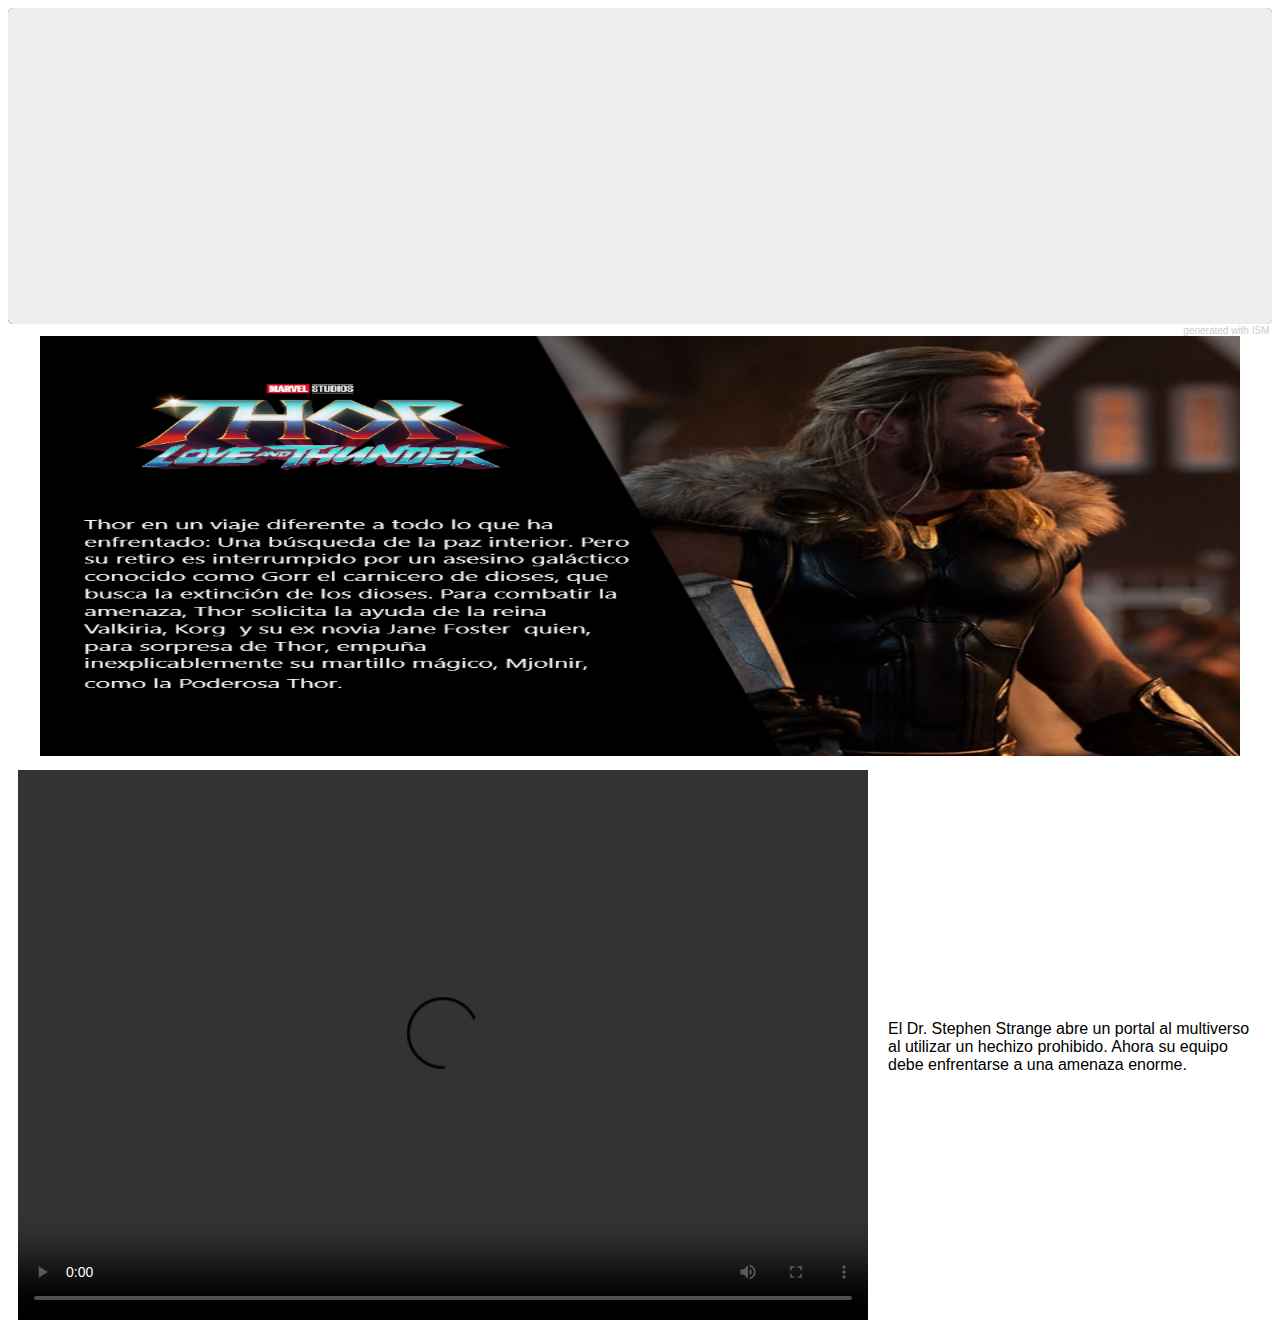
==== cuerpo.html @ 843fe026 "Aceptable" ====
<!DOCTYPE html>
<html lang="en">
<head>
    <meta charset="UTF-8">
    <meta http-equiv="X-UA-Compatible" content="IE=edge">
    <meta name="viewport" content="width=device-width, initial-scale=1.0">
    <title>Cuerpo</title>
    <link rel="stylesheet" href="estilo1.css">
    <link rel="stylesheet" href="galeria.css"/>
    <script src="archivo.js"></script>
    

</head>
<style type="text/css">
	table, th, td {
		border: 0px solid rgb(48, 48, 48);
		border-collapse: collapse;
	}
	th, td {
		padding: 10px;
	}
	th {
		text-align: left;
	}
</style>
<body>
    <div class="ism-slider" data-transition_type="fade" data-play_type="loop" id="my-slider">
        <ol>
          <li>
            <img src="Thor.jpg">
          </li>
          <li>
            <img src="moonknight.jpg">
          </li>
          <li>
            <img src="doctor-strange.jpg">
          </li>
        </ol>
      </div>
      <p class="ism-badge" id="my-slider-ism-badge"><a class="ism-link" href="http://imageslidermaker.com" rel="nofollow">generated with ISM</a></p>
<center><img src="Promo2.png" width="1200" height="420"></center>
<table>
    <tr>
        <td>
            <video src="Marvel Studios' Thor_ Love and Thunder _ Official Trailer.mp4" width="850" height="550" controls autoplay></video> 
        </td>
        <td>
         El Dr. Stephen Strange abre un portal al multiverso al utilizar un hechizo prohibido. Ahora su equipo debe enfrentarse a una amenaza enorme.
        </td>
    </tr>
</table>

</body>
</html>
---- estilo1.css ----
body {
font-family: Impact, Haettenschweiler, 'Arial Narrow Bold', sans-serif;
}
---- galeria.css ----
.ism-slider > ol, .ism-slider > ol > li, .ism-slider > ol > li > img { width: 100%; list-style: none; margin: 0; padding: 0; }
.ism-slider {
  overflow: hidden;
  position: relative;
  padding: 0 !important;
  -webkit-user-select: none;
  -khtml-user-select: none;
  -moz-user-select: none;
  -ms-user-select: none;
  user-select: none;
  cursor: default;
  z-index: 2;
  background-color: rgba(0, 0, 0, 0.1);
  -webkit-animation: ism-fadein 3s;
  -webkit-background-clip: padding-box;
  -moz-background-clip: padding;
  background-clip: padding-box;
}
@-webkit-keyframes ism-fadein {
  from { opacity: 0; }
  to { opacity: 1; }
}
@-webkit-keyframes ism-loading {
  50% { left: 120px; }
}

.ism-slider .ism-slides {
  list-style: none;
  position: absolute;
  height: 100%;
  top: 0;
  padding: 0 !important;
  margin-top: 0;
  margin-bottom: 0;
  z-index: 1;
}

.ism-slider li.ism-slide {
  height: 100%;
  overflow: hidden;
  position: absolute;
  display: block;
  top: 0;
  bottom: 0;
  margin: 0 !important;
  padding: 0 !important;
  background-color: #d5d5d5;
  text-align: center;
}

.ism-slider .ism-img-frame {
  display: block;
  position: absolute;
  width: 100%;
  height: 100%;
}

.ism-slider a.ism-image-link {
  position: absolute;
  color: inherit;
  text-decoration: none;
  display: block;
  top: 0;
  left: 0;
  width: 100%;
  height: 100%;
}

.ism-slider .ism-img {
  display: block;
  border: none;
  position: absolute;
  pointer-events: none;
}

.ism-button, .ism-pause-button {
  position: absolute;
  display: block;
  -webkit-box-sizing: border-box; -moz-box-sizing: border-box; box-sizing: border-box;
  border: none;
  outline: none;
  text-align:center;
  z-index: 6;
  cursor: pointer;
  padding: 0;
  background-repeat: no-repeat;
  background-position: center center;
}

.ism-pause-button {
  display: none;
  left: 50%;
}

.ism-slider:hover .ism-pause-button {
  display: block;
}

.ism-caption {
  -webkit-box-sizing: border-box; -moz-box-sizing: border-box; box-sizing: border-box;
  padding: 0 1em;
  text-shadow: none;
  line-height: 1.2em;
  padding: 0.25em 0.5em;
  width: auto;
  height: auto;
  text-align: center;
  visibility: hidden;
}

a.ism-image-link .ism-caption, a.ism-caption {
  text-decoration: none;
  font-weight: normal;
}

a.ism-caption:hover {
  text-decoration: underline;
}

.ism-caption-0 {
  z-index: 3;
}

.ism-caption-1 {
  z-index: 4;
}

.ism-caption-2 {
  z-index: 5;
}

.ism-radios {
  margin: 0;
  padding: 0;
  list-style: none;
  color: #fff;
  font-size: 1px;
}

.ism-slider .ism-radios {
  position: absolute;
  -webkit-box-sizing: border-box; -moz-box-sizing: border-box; box-sizing: border-box;
  z-index: 6;
  bottom: 5px;
  left: 0;
  right: 0;
  width: auto;
  background-color: rgba(255, 255, 255, 0.0);
  padding: 0 7px;
  height: 0;
  overflow: visible;
}

.ism-slider .ism-radios.ism-radios-as-thumbnails {
  bottom: 5px;
}

.ism-radios li {
  position: relative;
  display: inline-block;
  margin: 0 3px;
  padding: 0;
}

.ism-radios input.ism-radio {
  display: none;
}

.ism-radios label {
  display: block;
  -webkit-box-sizing: border-box; -moz-box-sizing: border-box; box-sizing: border-box;
  margin: 0;
  text-decoration: none;
  cursor: pointer;
}

.ism-radios-as-thumbnails label {
  -webkit-background-size: 120% auto; -moz-background-size: 120% auto; -o-background-size: 120% auto; background-size: 120% auto;
  background-position: center center;
  background-repeat: no-repeat;
  border: 2px solid rgba(255, 255, 255, 0.6);
  opacity: 0.8;
}

.ism-radios-as-thumbnails label:hover {
  border: 2px solid #fff;
  opacity: 1;
}

.ism-radios-as-thumbnails li.active label {
  border: 2px solid rgba(255, 255, 255, 1.0);
  opacity: 1;
}

p.ism-badge {
  margin: 0 auto;
  text-align: right;
  font-size: 10px;
  padding-top: 1px;
  color: #ccc;
  font-family: sans-serif;
  font-weight: normal;
}

p.ism-badge a.ism-link {
  color: inherit;
  text-decoration: none;
  margin-right: 0.25em;
}

p.ism-badge a.ism-link:hover {
  color: #aaa;
  text-decoration: underline;
}

.ism-zoom-in {
  -webkit-animation: zoomin 0.81s linear 1;
  animation: zoomin 0.81s linear 1;
}

@-webkit-keyframes zoomin {
  0% { -webkit-transform: scale(1.0); transform: scale(1.0); }
  100% { -webkit-transform: scale(3.0); transform: scale(3.0); }
}
@keyframes zoomin {
  0% { -webkit-transform: scale(1.0); transform: scale(1.0); }
  100% { -webkit-transform: scale(3.0); transform: scale(3.0); }
}

@-webkit-keyframes fadein {
  0% { opacity: 0; }
 100% { opacity: 1; }
}
@keyframes fadein {
  0% { opacity: 0; }
 100% { opacity: 1; }
}

@-webkit-keyframes slidein {
  0% { -webkit-transform: translate(-1200px, 0); transform: translate(-1200px, 0); }
  100% { -webkit-transform: translate(0, 0); transform: translate(0, 0); }
}
@keyframes slidein {
  0% { -webkit-transform: translate(-1200px, 0); transform: translate(-1200px, 0); }
  100% { -webkit-transform: translate(0, 0); transform: translate(0, 0); }
}

@-webkit-keyframes popin {
  50% { -webkit-transform: scale(1.2); transform: scale(1.2); }
}
@keyframes popin {
  50% { -webkit-transform: scale(1.2); transform: scale(1.2); }
}

.ism-zoom-pan {
  -webkit-animation: zoompan 20.0s linear 1;
  animation: zoompan 20.0s linear 1;
}
@-webkit-keyframes zoompan {
  0% { -webkit-transform: translate(0, 0) scale(1.0); transform: translate(0, 0) scale(1.0); }
  50% { -webkit-transform: translate(-5%, -5%) scale(1.3); transform: translate(-5%, -5%) scale(1.3); }
  100% { -webkit-transform: translate(0, 0) scale(1.0); transform: translate(0, 0) scale(1.0); }
}
@keyframes zoompan {
  0% { -webkit-transform: translate(0, 0) scale(1.0); transform: translate(0, 0) scale(1.0); }
  50% { -webkit-transform: translate(-5%, -5%) scale(1.3); transform: translate(-5%, -5%) scale(1.3); }
  100% { -webkit-transform: translate(0, 0) scale(1.0); transform: translate(0, 0) scale(1.0); }
}

.ism-zoom-rotate {
  -webkit-animation: zoomrotate 20.0s linear 1;
  animation: zoomrotate 20.0s linear 1;
}
@-webkit-keyframes zoomrotate {
  0% { -webkit-transform: rotate(0) scale(1.0); transform: rotate(0) scale(1.0); }
  50% { -webkit-transform: rotate(-5deg) scale(1.3); transform: rotate(-5deg) scale(1.3); }
  100% { -webkit-transform: rotate(0) scale(1.0); transform: rotate(0) scale(1.0); }
}
@keyframes zoomrotate {
  0% { -webkit-transform: rotate(0) scale(1.0); transform: rotate(0) scale(1.0); }
  50% { -webkit-transform: rotate(-5deg) scale(1.3); transform: rotate(-5deg) scale(1.3); }
  100% { -webkit-transform: rotate(0) scale(1.0); transform: rotate(0) scale(1.0); }
}
/* SLIDER */

#my-slider {
    width: 100%;
    -webkit-border-radius: 5px; border-radius: 5px; 
}

#my-slider-ism-badge {
    width: 100%;
}

#my-slider:before {
    content: ''; display: block; padding-top: 25%;
}

#my-slider .ism-frame {
    position: absolute; top: 0; bottom: 0; left: 0; width: 100%;
}

#my-slider .ism-button {
    display: block;
    border-radius: 5px;
    width: 50px; height: 50px; background-size: 16px 16px; top: 50%; margin-top: -25px;
    color: #fff; background-color: rgba(255, 255, 255, 0.3);
    display: block; visibility: visible;
}

#my-slider .ism-button-prev {
    background-image: url([data-uri]);
    left: 10px;
}

#my-slider .ism-button-next {
    background-image: url([data-uri]);
    right: 10px;
}

#my-slider .ism-pause-button {
    width: 50px; height: 50px; background-size: 16px 16px; top: 50%; margin-top: -25px; border-radius: 25px; margin-left: -25px;
    color: #fff; background-color: rgba(255, 255, 255, 0.3); background-image: url([data-uri]);
}

#my-slider .ism-pause-button.ism-play {
    background-image: url([data-uri]);
}

#my-slider .ism-button:hover {
    background-color: rgba(255, 255, 255, 0.6);
}

#my-slider .ism-pause-button:hover {
    background-color: rgba(255, 255, 255, 0.6);
}

#my-slider .ism-radios {
    display: block;
    height: 20px;
    text-align: center;
}

#my-slider .ism-radios label {
    width: 20px; height: 20px;
    border-radius: 10px;
    color: #fff; background-color: rgba(0, 0, 0, 0.5);
}

#my-slider .ism-radios li.active label {
    background-color: rgba(0, 0, 0, 1.0);
}

#my-slider .ism-radios label:hover {
    background-color: rgba(0, 0, 0, 0.8);
}


/* SLIDES */

#my-slider .ism-slide-0 .ism-img-frame {
    width: 100%;
}

#my-slider .ism-slide-0 .ism-img {
    width: 100%;
    top: 50%; -webkit-transform: translateY(-50%); -moz-transform: translateY(-50%); -ms-transform: translateY(-50%); transform: translateY(-50%);
}

#my-slider .ism-slide-1 .ism-img-frame {
    width: 100%;
}

#my-slider .ism-slide-1 .ism-img {
    width: 100%;
    top: 50%; -webkit-transform: translateY(-50%); -moz-transform: translateY(-50%); -ms-transform: translateY(-50%); transform: translateY(-50%);
}

#my-slider .ism-slide-2 .ism-img-frame {
    width: 100%;
}

#my-slider .ism-slide-2 .ism-img {
    width: 100%;
    top: 50%; -webkit-transform: translateY(-50%); -moz-transform: translateY(-50%); -ms-transform: translateY(-50%); transform: translateY(-50%);
}


/* CAPTIONS */

#my-slider .ism-slide-0 .ism-caption-0.ism-caption-anim {
    -webkit-animation: fadein 0.5s; animation: fadein 0.5s;
}

#my-slider .ism-slide-0 .ism-caption-1.ism-caption-anim {
    -webkit-animation: fadein 0.5s; animation: fadein 0.5s;
}

#my-slider .ism-slide-0 .ism-caption-2.ism-caption-anim {
    -webkit-animation: fadein 0.5s; animation: fadein 0.5s;
}

#my-slider .ism-slide-1 .ism-caption-0.ism-caption-anim {
    -webkit-animation: fadein 0.5s; animation: fadein 0.5s;
}

#my-slider .ism-slide-1 .ism-caption-1.ism-caption-anim {
    -webkit-animation: fadein 0.5s; animation: fadein 0.5s;
}

#my-slider .ism-slide-1 .ism-caption-2.ism-caption-anim {
    -webkit-animation: fadein 0.5s; animation: fadein 0.5s;
}

#my-slider .ism-slide-2 .ism-caption-0.ism-caption-anim {
    -webkit-animation: fadein 0.5s; animation: fadein 0.5s;
}

#my-slider .ism-slide-2 .ism-caption-1.ism-caption-anim {
    -webkit-animation: fadein 0.5s; animation: fadein 0.5s;
}

#my-slider .ism-slide-2 .ism-caption-2.ism-caption-anim {
    -webkit-animation: fadein 0.5s; animation: fadein 0.5s;
}

#my-slider .ism-slide-0 .ism-caption-0 {
    font-size: 1.25em;
    font-family: sans-serif;
    position: absolute; top: 10%;
    left: 5%;
    border-radius: 4px;
    border: none;
    color: #fff; background-color: rgba(0, 0, 0, 0.70);
}

#my-slider .ism-slide-0 .ism-caption-1 {
    font-size: 1.25em;
    font-family: sans-serif;
    position: absolute; top: 60%;
    left: 40%;
    border-radius: 4px;
    border: none;
    color: #fff; background-color: rgba(0, 0, 0, 0.70);
}

#my-slider .ism-slide-0 .ism-caption-2 {
    font-size: 1.25em;
    font-family: sans-serif;
    position: absolute; top: 20%;
    left: 60%;
    border-radius: 4px;
    border: none;
    color: #fff; background-color: rgba(0, 0, 0, 0.70);
}

#my-slider .ism-slide-1 .ism-caption-0 {
    font-size: 1.25em;
    font-family: sans-serif;
    position: absolute; top: 10%;
    left: 5%;
    border-radius: 4px;
    border: none;
    color: #fff; background-color: rgba(0, 0, 0, 0.70);
}

#my-slider .ism-slide-1 .ism-caption-1 {
    font-size: 1.25em;
    font-family: sans-serif;
    position: absolute; top: 60%;
    left: 40%;
    border-radius: 4px;
    border: none;
    color: #fff; background-color: rgba(0, 0, 0, 0.70);
}

#my-slider .ism-slide-1 .ism-caption-2 {
    font-size: 1.25em;
    font-family: sans-serif;
    position: absolute; top: 20%;
    left: 60%;
    border-radius: 4px;
    border: none;
    color: #fff; background-color: rgba(0, 0, 0, 0.70);
}

#my-slider .ism-slide-2 .ism-caption-0 {
    font-size: 1.25em;
    font-family: sans-serif;
    position: absolute; top: 10%;
    left: 5%;
    border-radius: 4px;
    border: none;
    color: #fff; background-color: rgba(0, 0, 0, 0.70);
}

#my-slider .ism-slide-2 .ism-caption-1 {
    font-size: 1.25em;
    font-family: sans-serif;
    position: absolute; top: 60%;
    left: 40%;
    border-radius: 4px;
    border: none;
    color: #fff; background-color: rgba(0, 0, 0, 0.70);
}

#my-slider .ism-slide-2 .ism-caption-2 {
    font-size: 1.25em;
    font-family: sans-serif;
    position: absolute; top: 20%;
    left: 60%;
    border-radius: 4px;
    border: none;
    color: #fff; background-color: rgba(0, 0, 0, 0.70);
}
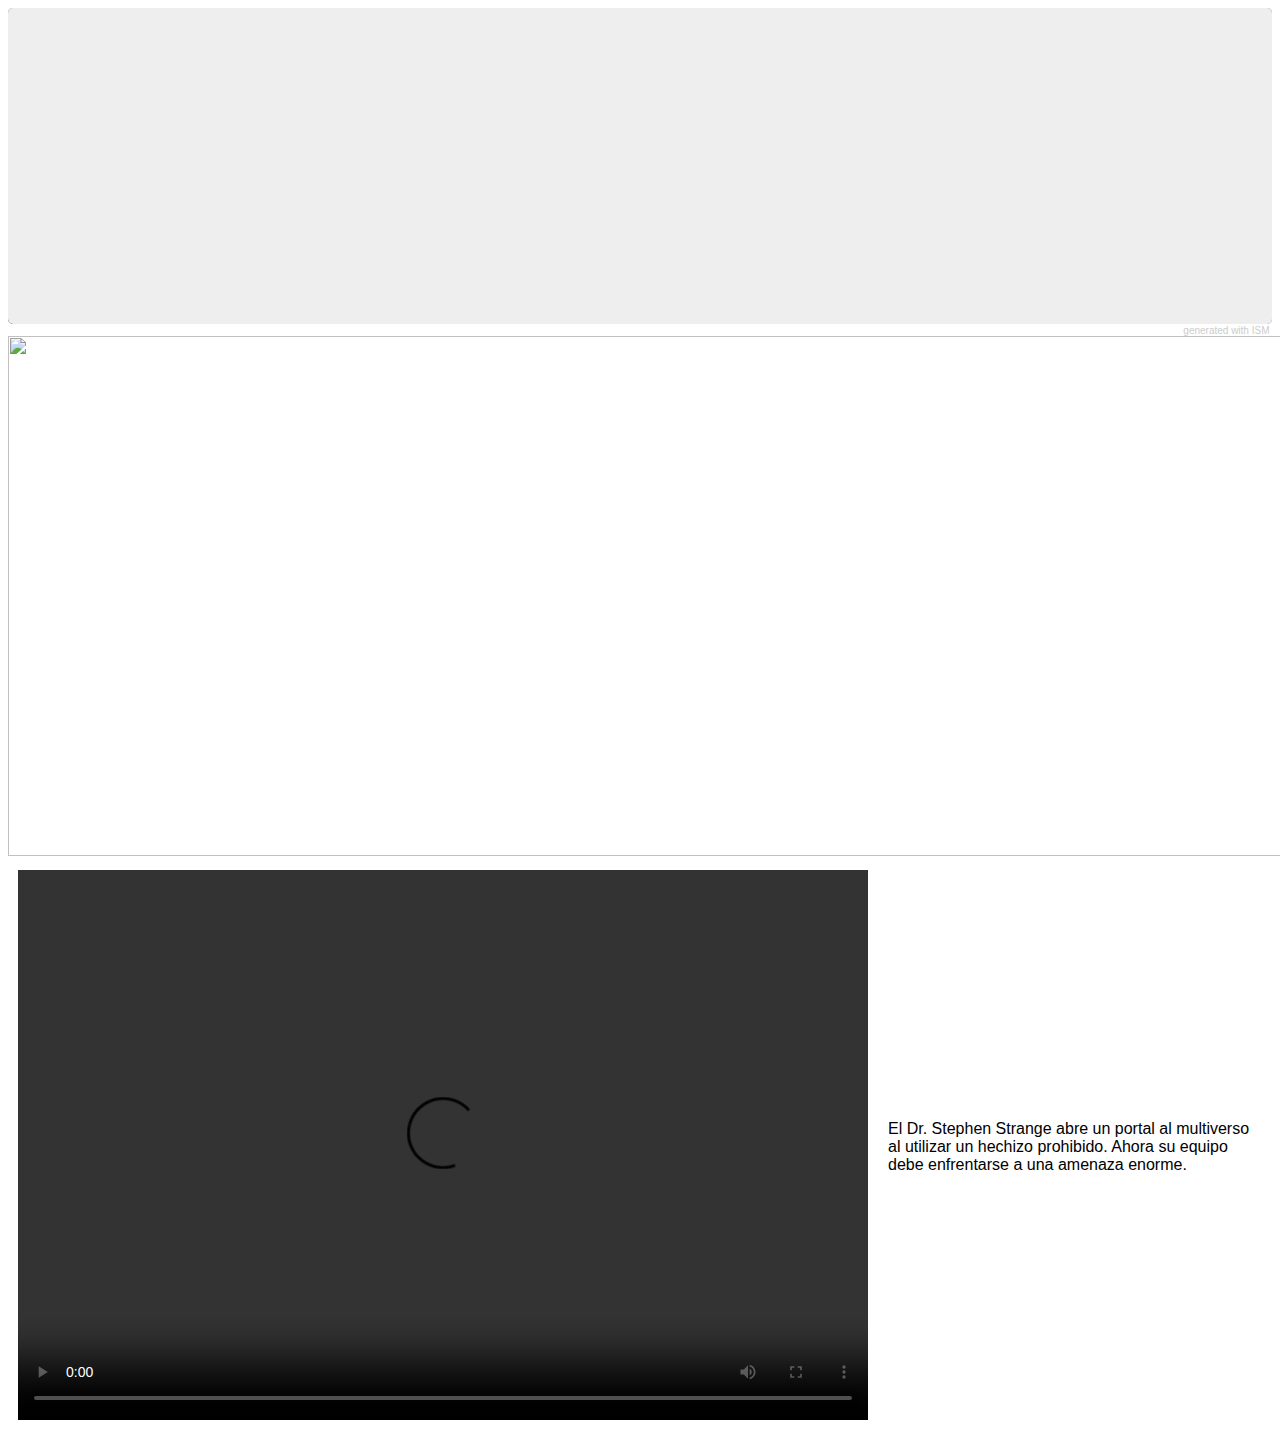
==== commit ba44f492: "Bien" ====
--- a/cuerpo.html
+++ b/cuerpo.html
@@ -38,7 +38,7 @@
         </ol>
       </div>
       <p class="ism-badge" id="my-slider-ism-badge"><a class="ism-link" href="http://imageslidermaker.com" rel="nofollow">generated with ISM</a></p>
-<center><img src="Promo2.png" width="1200" height="420"></center>
+<center><img src="Promo.png" width="1500" height="520"></center>
 <table>
     <tr>
         <td>
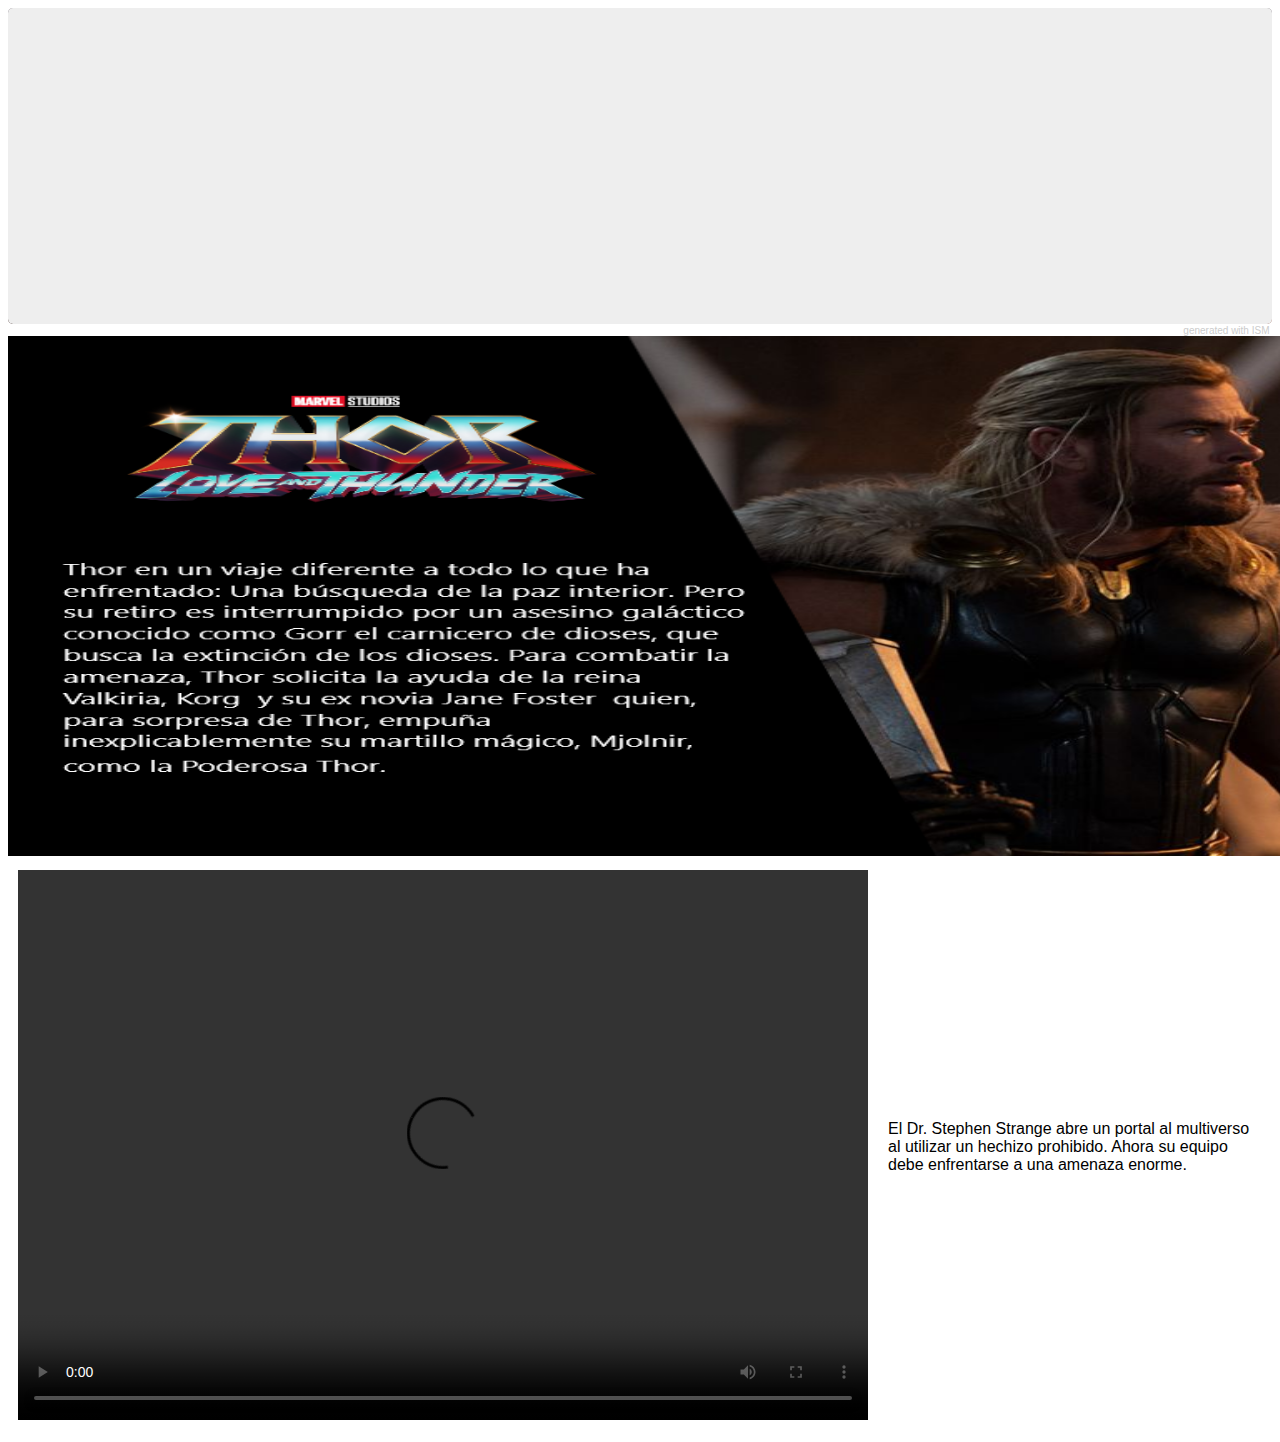
==== commit 5084aad4: "cambio imagen" ====
--- a/cuerpo.html
+++ b/cuerpo.html
@@ -38,7 +38,7 @@
         </ol>
       </div>
       <p class="ism-badge" id="my-slider-ism-badge"><a class="ism-link" href="http://imageslidermaker.com" rel="nofollow">generated with ISM</a></p>
-<center><img src="Promo.png" width="1500" height="520"></center>
+<center><img src="Thor3.png" width="1500" height="520"></center>
 <table>
     <tr>
         <td>
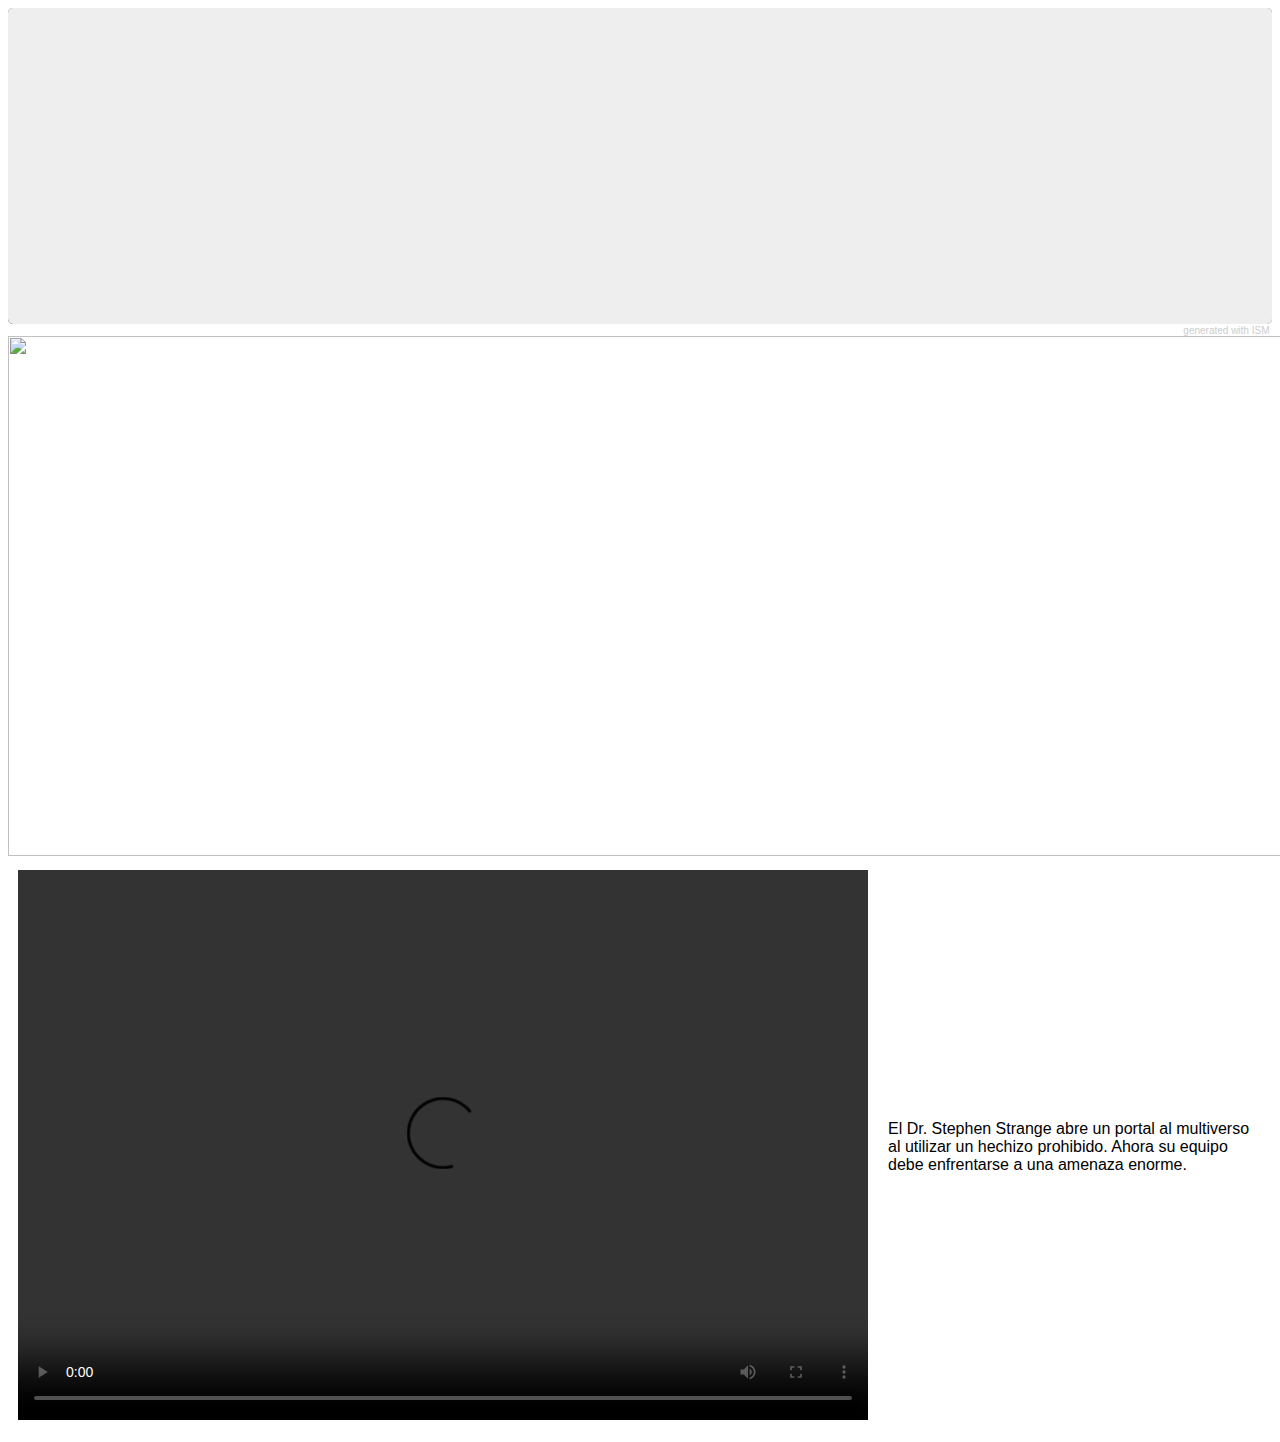
==== commit be7bdef0: "Imagen" ====
--- a/cuerpo.html
+++ b/cuerpo.html
@@ -38,7 +38,7 @@
         </ol>
       </div>
       <p class="ism-badge" id="my-slider-ism-badge"><a class="ism-link" href="http://imageslidermaker.com" rel="nofollow">generated with ISM</a></p>
-<center><img src="Thor3.png" width="1500" height="520"></center>
+<center><img src="Thor3.PNG" width="1500" height="520"></center>
 <table>
     <tr>
         <td>
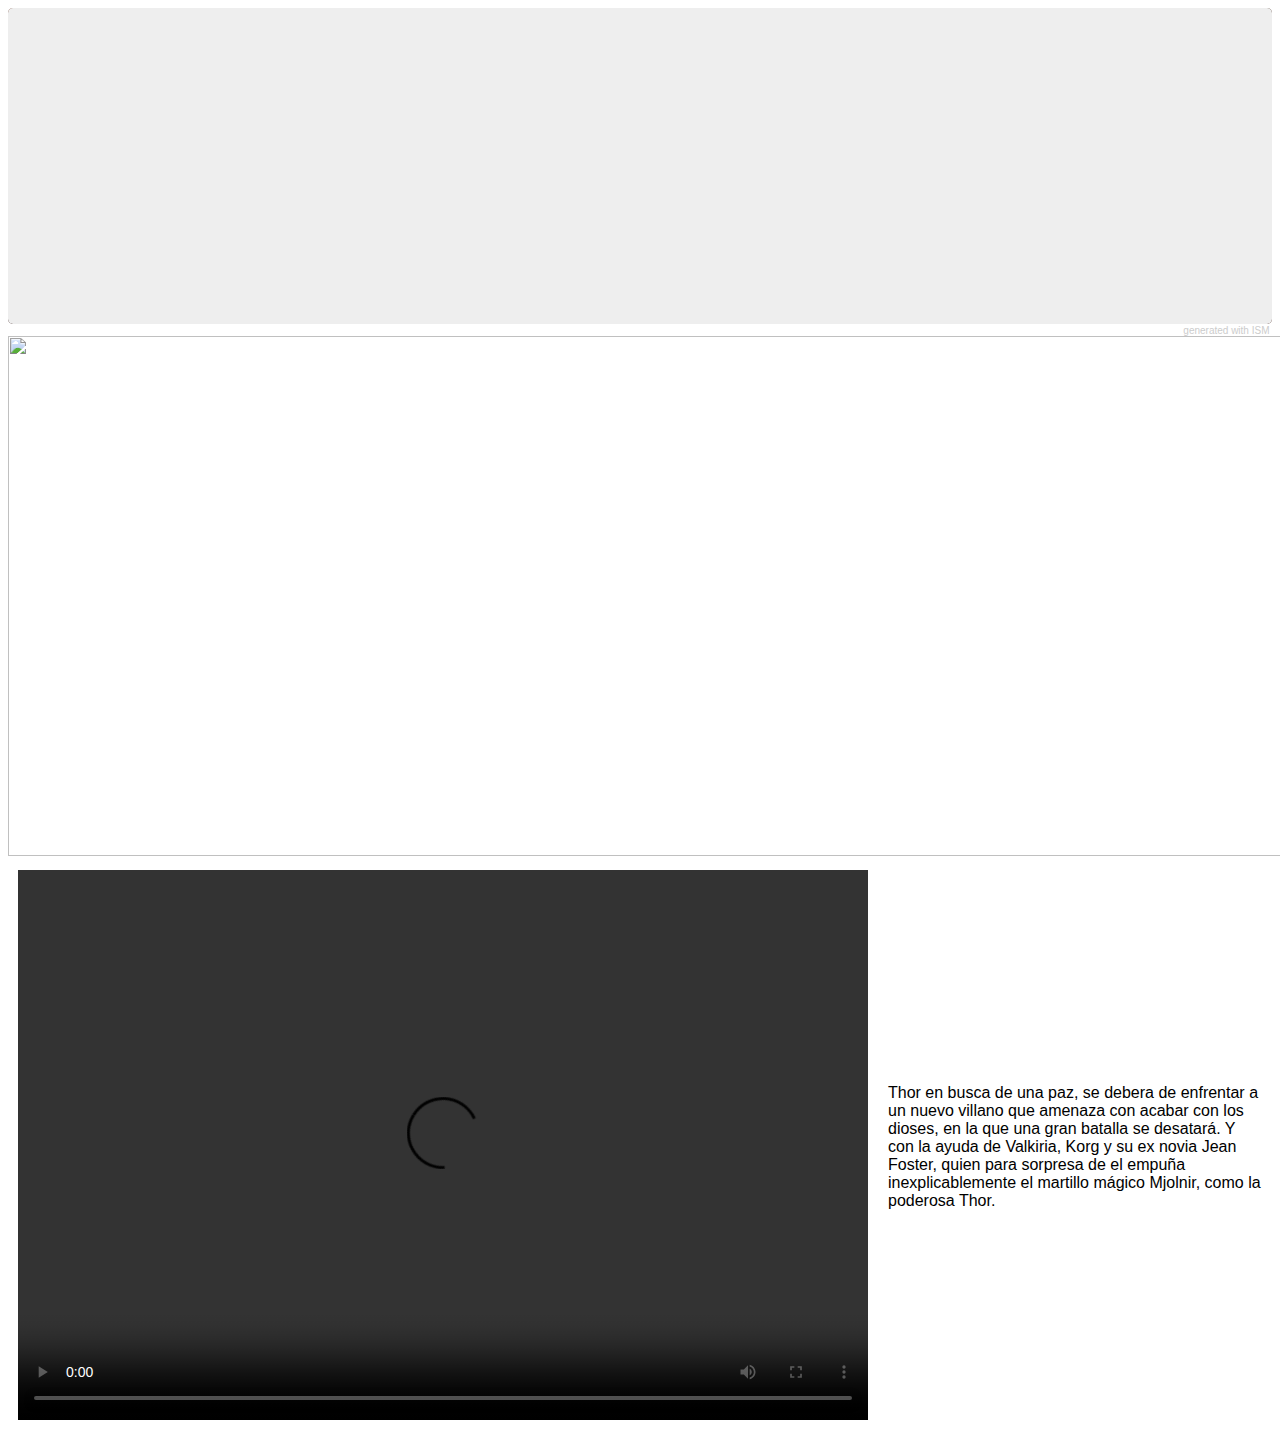
==== commit 1abf6630: "bn" ====
--- a/cuerpo.html
+++ b/cuerpo.html
@@ -27,13 +27,13 @@
     <div class="ism-slider" data-transition_type="fade" data-play_type="loop" id="my-slider">
         <ol>
           <li>
-            <img src="Thor.jpg">
+            <img src="img/thor5.jpg">
           </li>
           <li>
-            <img src="moonknight.jpg">
+            <img src="img/she-hulk.jpg">
           </li>
           <li>
-            <img src="doctor-strange.jpg">
+            <img src="marvel.jpg">
           </li>
         </ol>
       </div>
@@ -45,7 +45,7 @@
             <video src="Marvel Studios' Thor_ Love and Thunder _ Official Trailer.mp4" width="850" height="550" controls autoplay></video> 
         </td>
         <td>
-         El Dr. Stephen Strange abre un portal al multiverso al utilizar un hechizo prohibido. Ahora su equipo debe enfrentarse a una amenaza enorme.
+        Thor en busca de una paz, se debera de enfrentar a un nuevo villano que amenaza con acabar con los dioses, en la que una gran batalla se desatará. Y con la ayuda de Valkiria, Korg y su ex novia Jean Foster, quien para sorpresa de el empuña inexplicablemente el martillo mágico Mjolnir, como la poderosa Thor.  
         </td>
     </tr>
 </table>
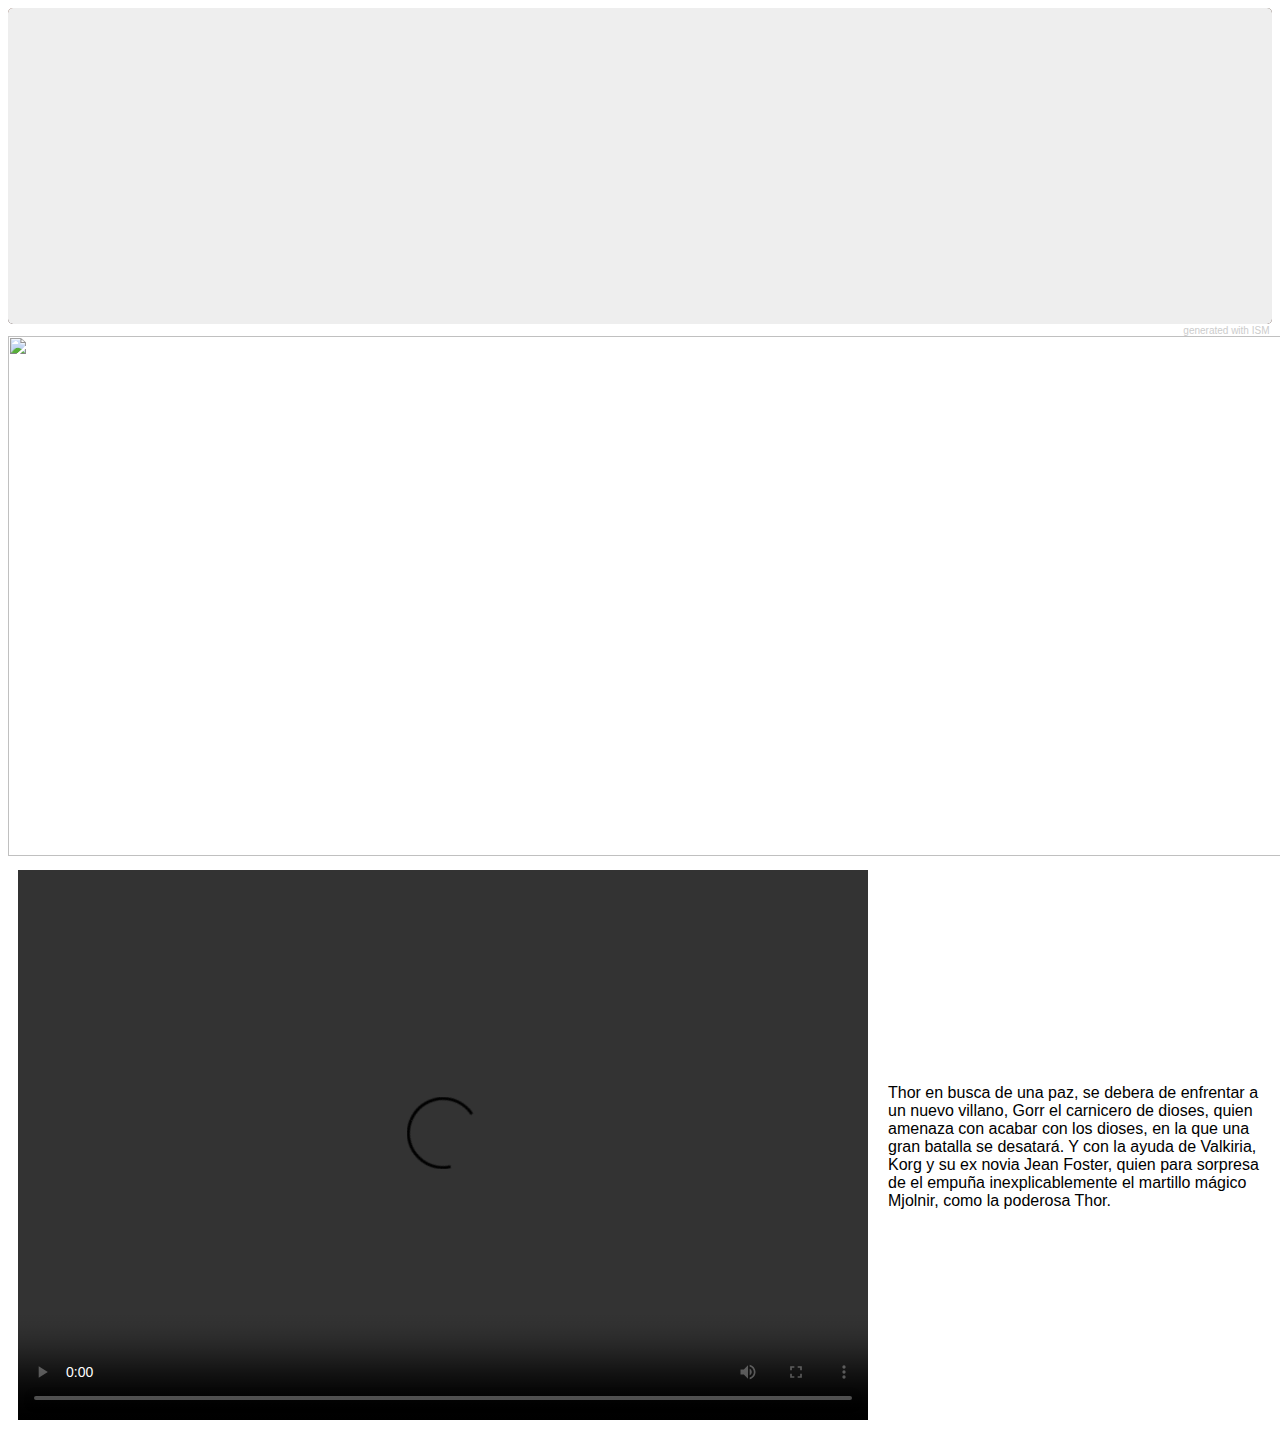
==== commit 21702c51: "cuerpo.html" ====
--- a/cuerpo.html
+++ b/cuerpo.html
@@ -45,7 +45,7 @@
             <video src="Marvel Studios' Thor_ Love and Thunder _ Official Trailer.mp4" width="850" height="550" controls autoplay></video> 
         </td>
         <td>
-        Thor en busca de una paz, se debera de enfrentar a un nuevo villano que amenaza con acabar con los dioses, en la que una gran batalla se desatará. Y con la ayuda de Valkiria, Korg y su ex novia Jean Foster, quien para sorpresa de el empuña inexplicablemente el martillo mágico Mjolnir, como la poderosa Thor.  
+        Thor en busca de una paz, se debera de enfrentar a un nuevo villano, Gorr el carnicero de dioses, quien amenaza con acabar con los dioses, en la que una gran batalla se desatará. Y con la ayuda de Valkiria, Korg y su ex novia Jean Foster, quien para sorpresa de el empuña inexplicablemente el martillo mágico Mjolnir, como la poderosa Thor.  
         </td>
     </tr>
 </table>
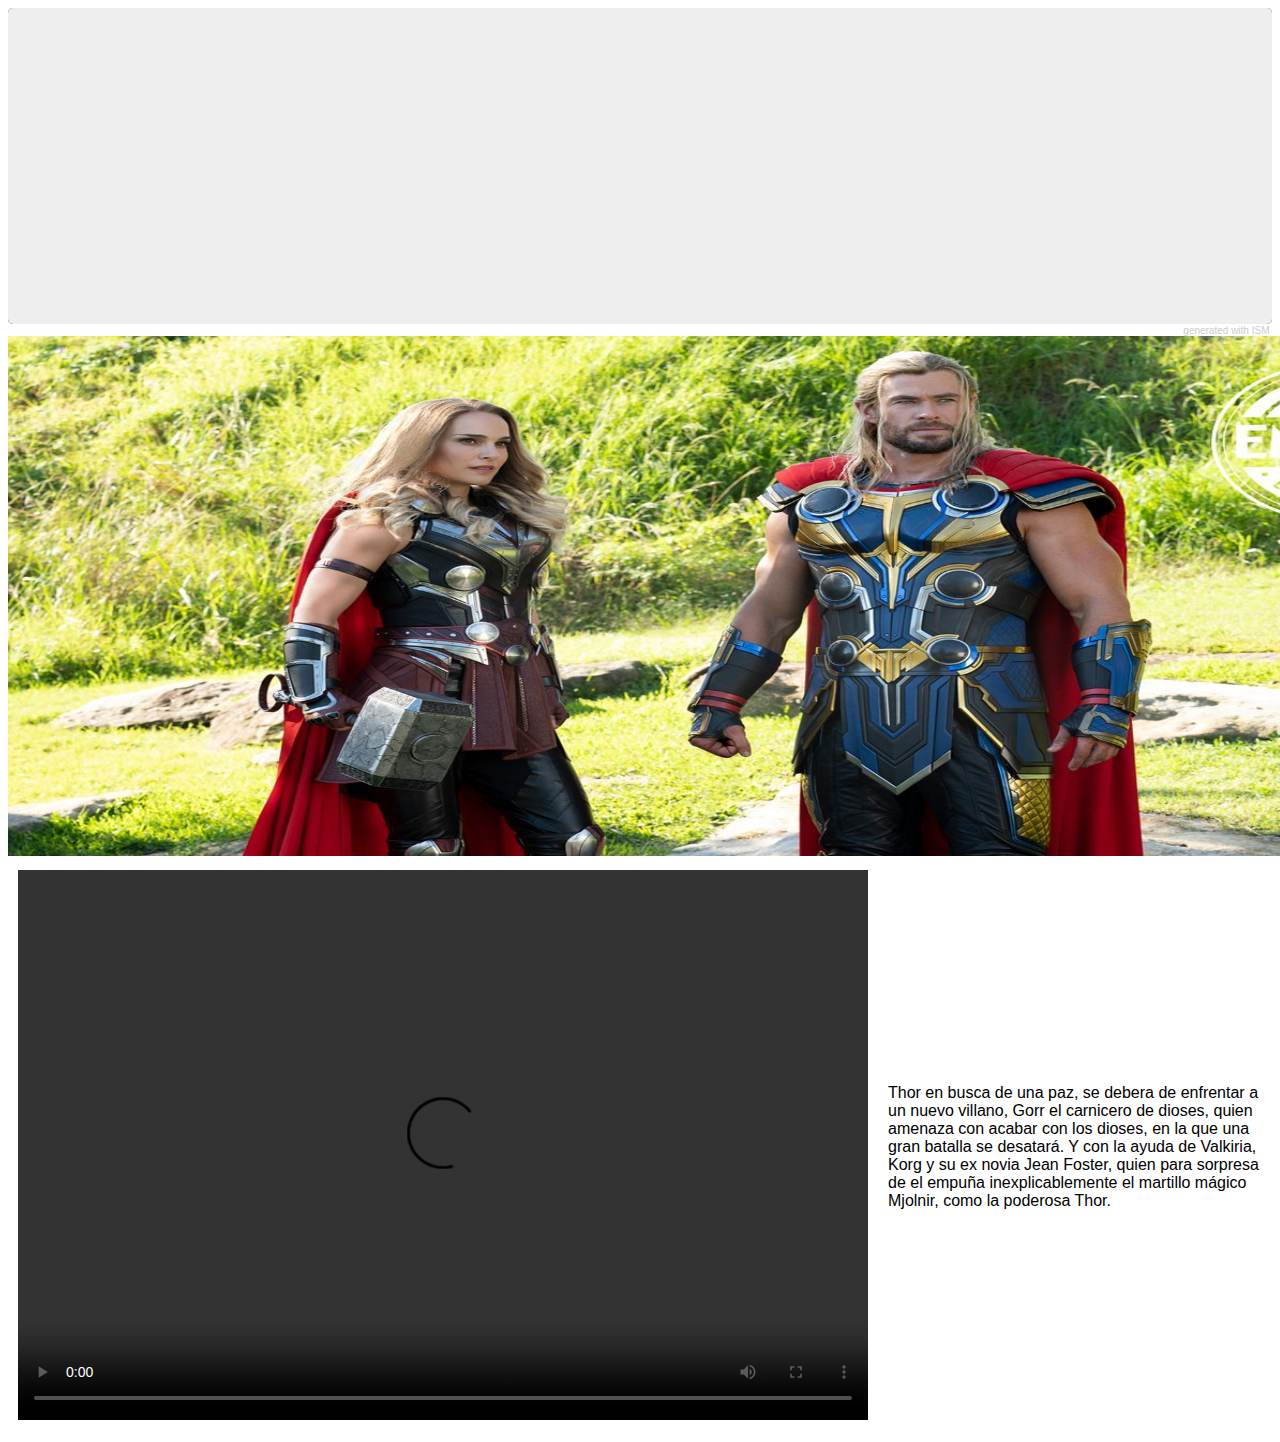
==== commit 17213eee: "nuevo5" ====
--- a/cuerpo.html
+++ b/cuerpo.html
@@ -33,12 +33,12 @@
             <img src="img/she-hulk.jpg">
           </li>
           <li>
-            <img src="marvel.jpg">
+            <img src="msmarvel.jpg">
           </li>
         </ol>
       </div>
       <p class="ism-badge" id="my-slider-ism-badge"><a class="ism-link" href="http://imageslidermaker.com" rel="nofollow">generated with ISM</a></p>
-<center><img src="Thor3.PNG" width="1500" height="520"></center>
+<center><img src="thor6.jpg" width="1500" height="520"></center>
 <table>
     <tr>
         <td>
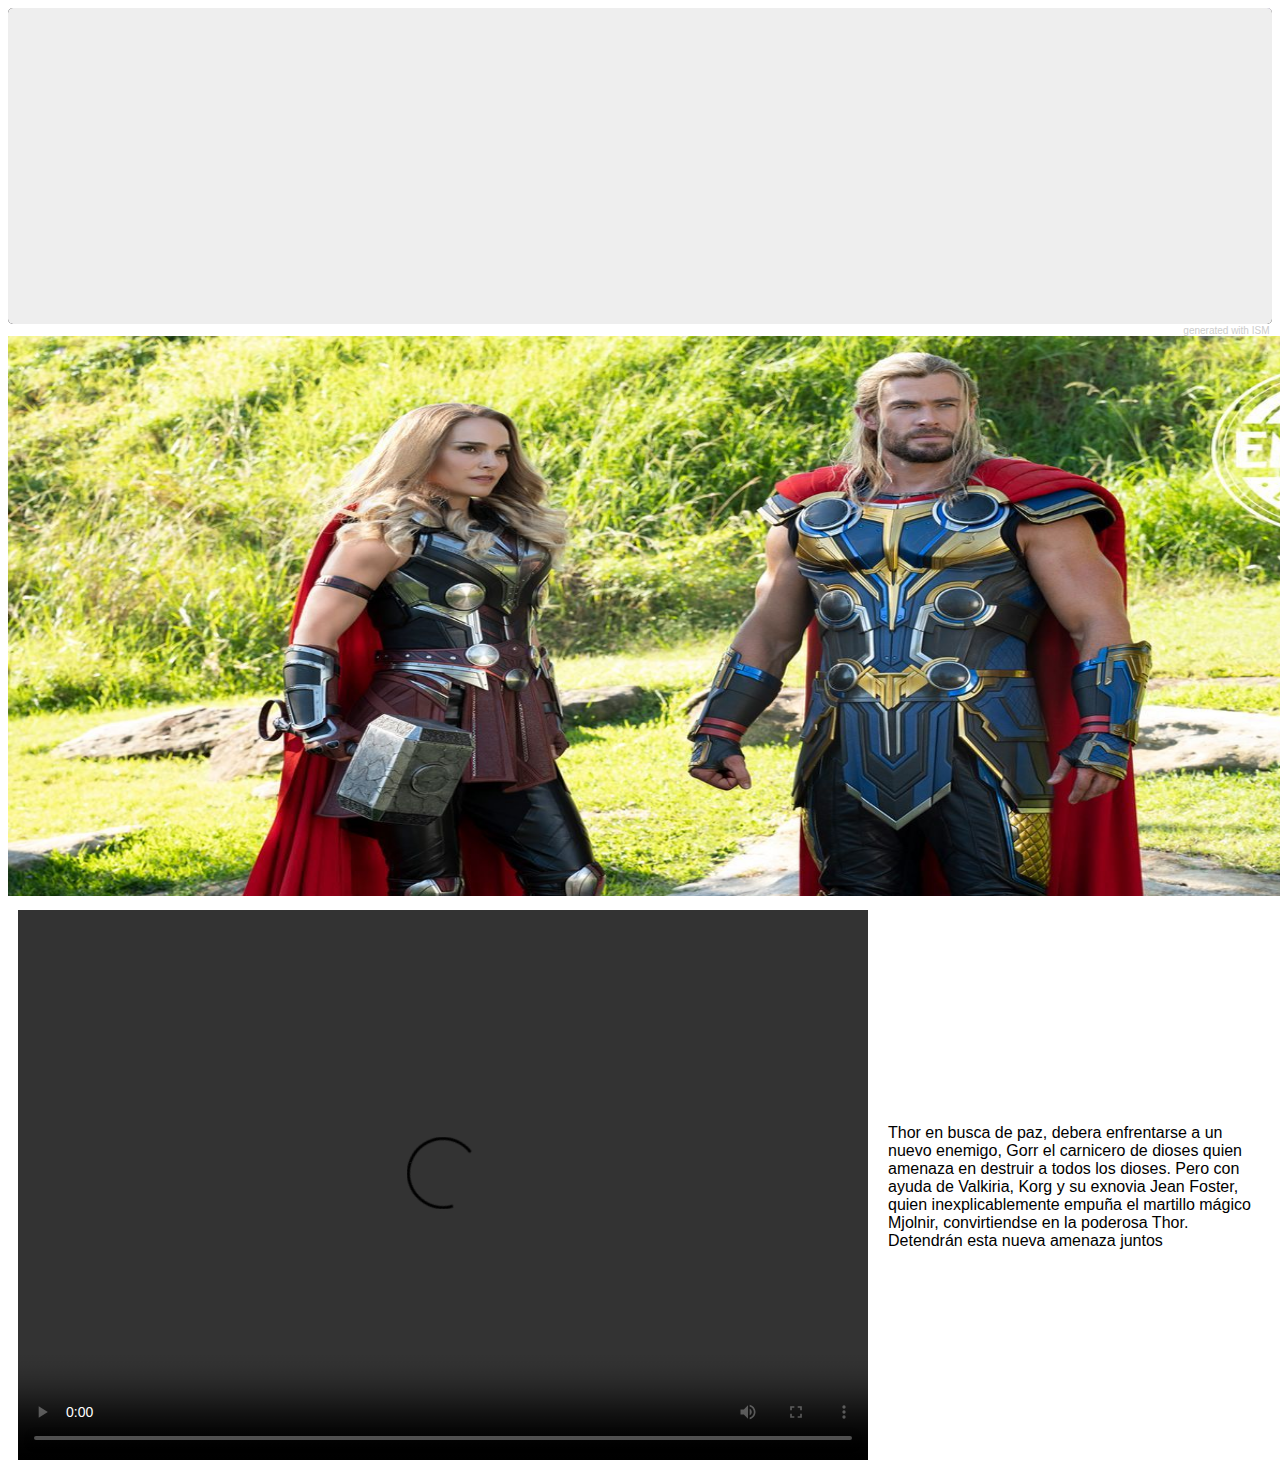
==== commit 95f04de7: "archivoshtml" ====
--- a/cuerpo.html
+++ b/cuerpo.html
@@ -27,28 +27,28 @@
     <div class="ism-slider" data-transition_type="fade" data-play_type="loop" id="my-slider">
         <ol>
           <li>
-            <img src="img/thor5.jpg">
+            <img src="img/msmarvel.jpg">
           </li>
           <li>
             <img src="img/she-hulk.jpg">
           </li>
           <li>
-            <img src="msmarvel.jpg">
+            <img src="img/thor5.jpg">
           </li>
         </ol>
       </div>
       <p class="ism-badge" id="my-slider-ism-badge"><a class="ism-link" href="http://imageslidermaker.com" rel="nofollow">generated with ISM</a></p>
-<center><img src="thor6.jpg" width="1500" height="520"></center>
+<center><img src="thor6.jpg" width="1500" height="560"></center>
 <table>
     <tr>
         <td>
             <video src="Marvel Studios' Thor_ Love and Thunder _ Official Trailer.mp4" width="850" height="550" controls autoplay></video> 
         </td>
         <td>
-        Thor en busca de una paz, se debera de enfrentar a un nuevo villano, Gorr el carnicero de dioses, quien amenaza con acabar con los dioses, en la que una gran batalla se desatará. Y con la ayuda de Valkiria, Korg y su ex novia Jean Foster, quien para sorpresa de el empuña inexplicablemente el martillo mágico Mjolnir, como la poderosa Thor.  
+         Thor en busca de paz, debera enfrentarse a un nuevo enemigo, Gorr el carnicero de dioses quien amenaza en destruir a todos los dioses. Pero con ayuda de Valkiria, Korg y su exnovia Jean Foster, quien inexplicablemente empuña el martillo mágico Mjolnir, convirtiendse en la poderosa Thor. Detendrán esta nueva amenaza juntos
         </td>
     </tr>
 </table>
 
 </body>
-</html>
+</html>